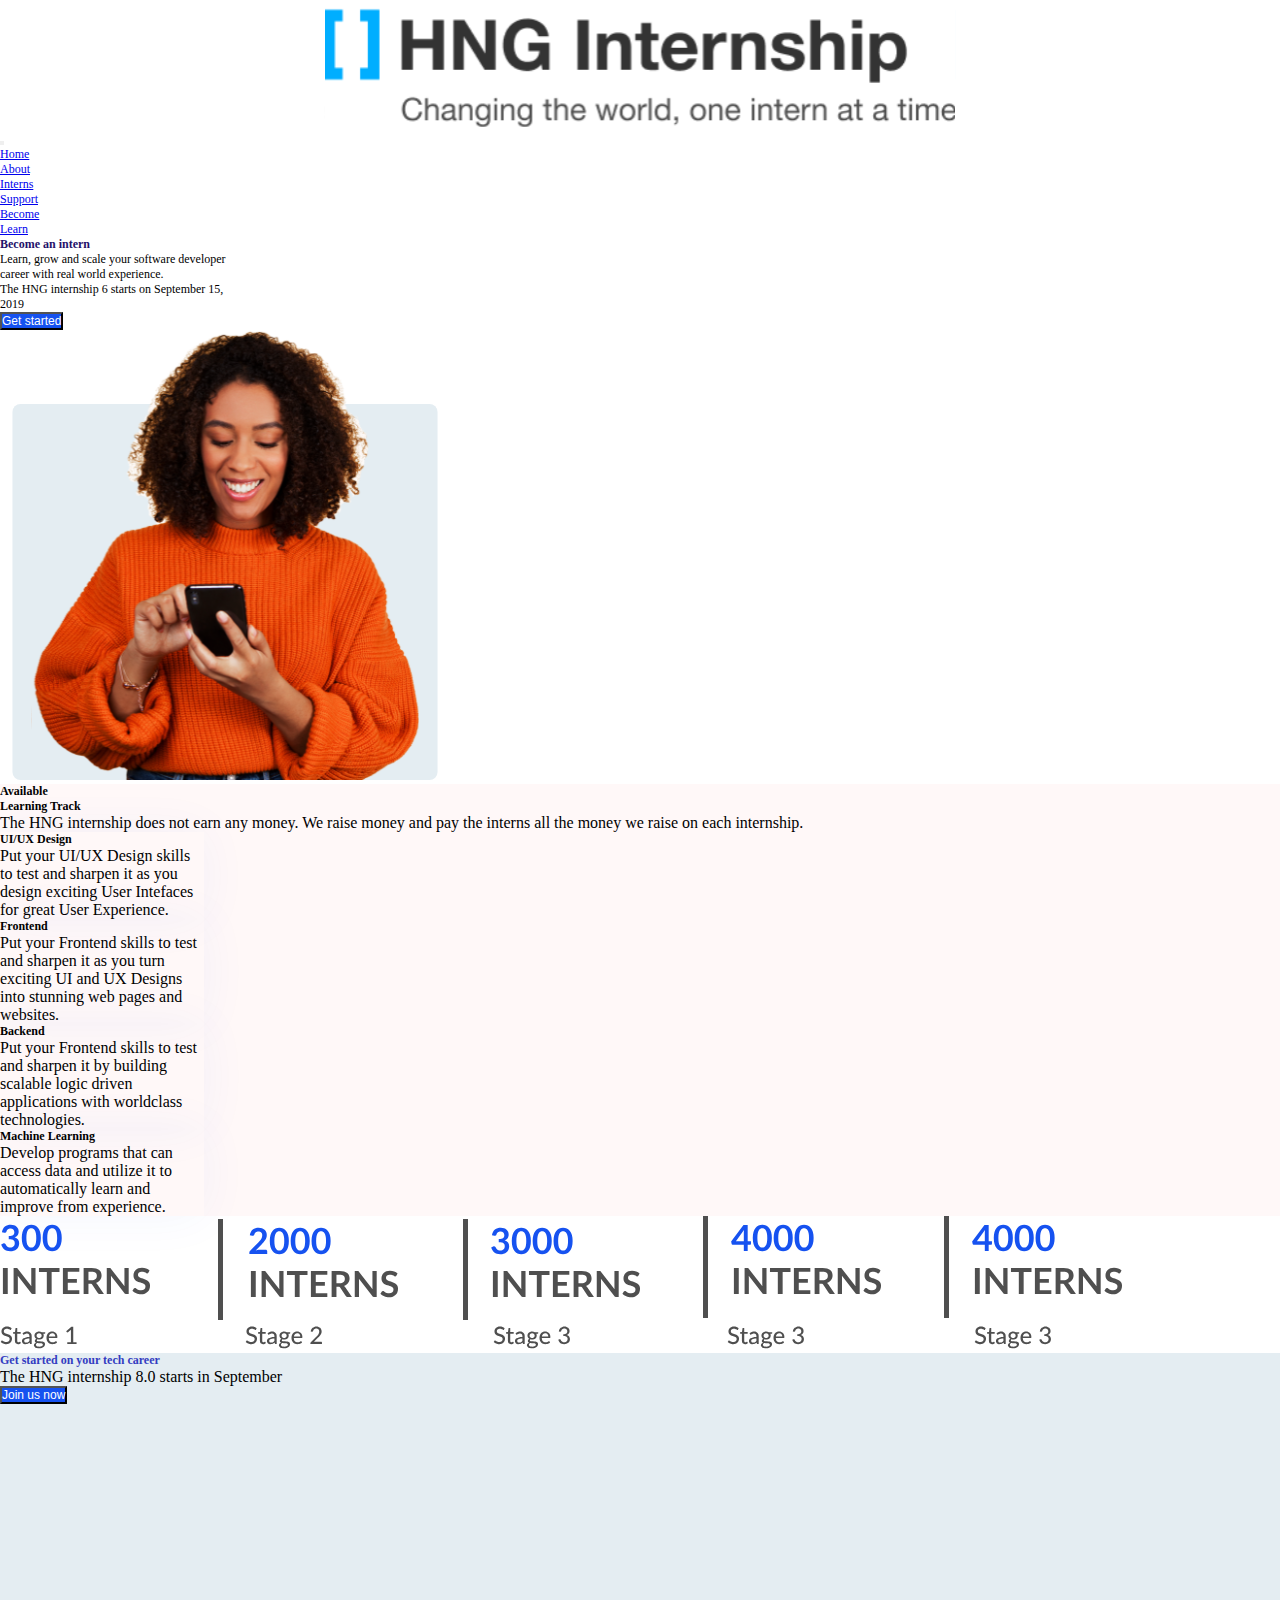
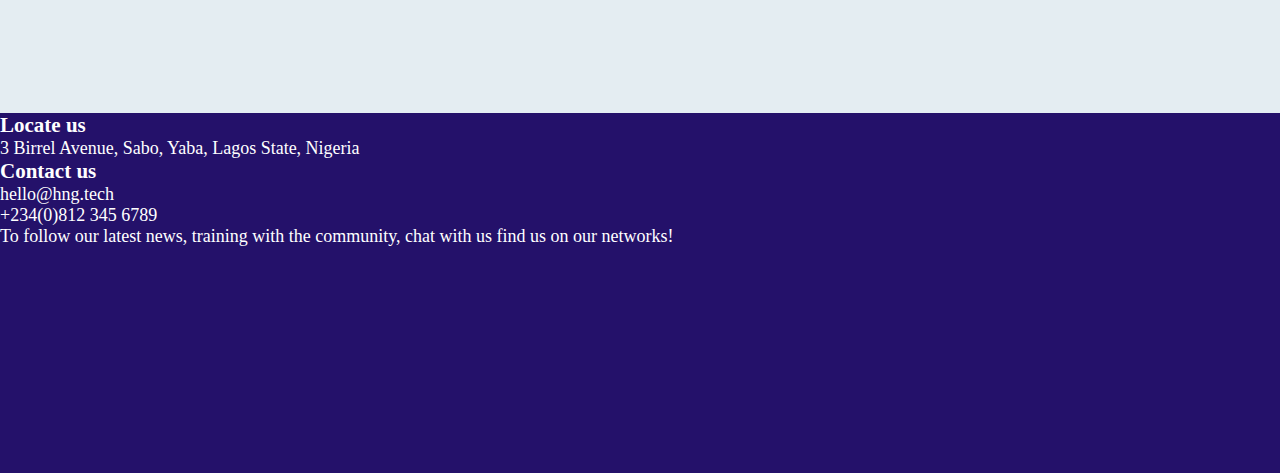
==== become-intern.html @ 82cbe0b0 "first commit" ====
<!DOCTYPE html>
<html lang="en">
<head>
    <meta charset="UTF-8">
    <meta name="viewport" content="width=device-width, initial-scale=1.0">
    <title>become intern</title>
    <link rel="stylesheet" href="https://stackpath.bootstrapcdn.com/bootstrap/4.5.0/css/bootstrap.min.css" integrity="sha384-9aIt2nRpC12Uk9gS9baDl411NQApFmC26EwAOH8WgZl5MYYxFfc+NcPb1dKGj7Sk" crossorigin="anonymous">
    <link rel="stylesheet" href="css/style.css">
</head>
<body>
    <header class="container-fluid">
        <nav class="navbar navbar-expand-lg navbar-light ">
            <a class="navbar-brand pl-4 " href="#"><img src="images/logo.svg"></a>
            <button class="navbar-toggler" type="button" data-toggle="collapse" data-target="#navbarNavDropdown" aria-controls="navbarNavDropdown" aria-expanded="false" aria-label="Toggle navigation">
              <span class="navbar-toggler-icon"></span>
            </button>
            <div class="collapse navbar-collapse justify-content-end"   id="navbarNavDropdown">
              <ul class="navbar-nav">
                <li class="nav-item active px-3">
                  <a class="nav-link text-dark font-weight-bolder" href="#">Home</a>
                </li>
                <li class="nav-item px-3 ">
                  <a class="nav-link  text-dark font-weight-bolder" href="#">About</a>
                </li>
                <li class="nav-item px-3">
                  <a class="nav-link  text-dark font-weight-bolder" href="learn.html">Interns </a>
                </li>
                <li class="nav-item px-3">
                    <a class="nav-link  text-dark font-weight-bolder" href="index.html"> Support</a>
                </li>
                <li class="nav-item px-3">
                    <a class="nav-link  text-dark font-weight-bolder" href="become-intern.html"> Become </a>
                </li>
                <li class="nav-item pl-4 pr-5 mr-5">
                    <a class="nav-link  text-dark font-weight-bolder" href="https://start.ng/">Learn</a>
                </li>
               
              </ul>
            </div>
          </nav>
          <div class="row">
            <div class="col-lg-6  mx-auto my-auto head text-center ">
                <h1 class="h1-color">Become an intern</h1>
                <p>Learn, grow and scale your software developer<br> career with real world experience.</p>
                <p>The HNG internship 6 starts on September 15,<br> 2019</p>
                <button class="btn">Get started</button>
            </div>
            <div class="col-lg-6 mt-3">
                <img src="images/intern-head.svg" alt="" class="img-responsive">
            </div>
          </div>
    </header>
    <section class="container tracks mt-5">
        <div class="row">
            <div class="col-lg-5 mx-auto my-auto">
                <h2>Available<br> Learning Track</h2>
                <p class="card-p">The HNG internship does not earn any money. We raise money and pay the interns all the money we raise on each internship.</p>
            </div>
            <div class="col-lg-7">
              <div class="d-flex flex-wrap align-items-center justify-content-center">
                <div class="mr-3 mt-5" >
                  <div class="card" style="width: 17rem;">
                    <div class="card-body">
                      <h4 class="card-title mt-5">UI/UX Design</h4>
                      <p class="card-text card-p">Put your UI/UX Design skills to test and sharpen it as you design exciting User Intefaces for great User Experience.</p>
                    </div>
                  </div>
                </div>
                <div class="mr-3 mt-5" >
                  <div class="card" style="width: 17rem;">
                    <div class="card-body">
                      <h4 class="card-title mt-5">Frontend</h4>
                      <p class="card-text card-p">Put your Frontend skills to test and sharpen it as you turn exciting UI and UX Designs into stunning web pages and websites.</p>
                    </div>
                  </div>
                </div>
                <div class="mr-3 mt-5 mb-5" >
                  <div class="card" style="width: 17rem;">
                    <div class="card-body">
                      <h4 class="card-title mt-5">Backend</h4>
                      <p class="card-text card-p">Put your Frontend skills to test and sharpen it by building scalable logic driven applications with worldclass technologies.</p>
                    </div>
                  </div>
                </div>
                <div class=" mt-5 mb-5" >
                  <div class="card" style="width: 17rem;">
                    <div class="card-body">
                      <h4 class="card-title mt-5">Machine Learning</h4>
                      <p class="card-text card-p">Develop programs that can access data and utilize it to automatically learn and improve from experience.</p>
                    </div>
                  </div>
                </div>
              </div>
            </div>

        </div>
    </section>
    <section class="container my-5">
      <img src="images/num-interns.svg" alt="" class="img-responsive">
    </section> 
    <section class="containier-fluid contribute text-center">
      <h1 class="text-purple pt-5">Get started on your tech career</h1>
      <p class="pb-5 earn">The HNG internship 8.0 starts in September</p>
      <button class="btn mb-4">Join us now</button>
    </section>
    <footer class="container-fluid mt-5">
      <div class="row d-flex align-items-center justify-content-center">
        <div class="col-lg-4 ">
          <h6>Locate us</h6>
          <p class="footer-p">3 Birrel Avenue, Sabo, Yaba, Lagos State, Nigeria</p>
        </div>
        <div class="col-lg-4 mt-5">
          <h6>Contact us</h6>
          <p class="footer-p">hello@hng.tech</p>
          <p class="footer-p">+234(0)812 345 6789</p>
        </div>
        <div class="col-lg-4 mt-5">
          <p class="footer-p">To follow our latest news, training with the community, chat with us find us on our networks!</p>
          
        </div>
      </div>
    </footer>
    











<script src="https://code.jquery.com/jquery-3.5.1.slim.min.js" integrity="sha384-DfXdz2htPH0lsSSs5nCTpuj/zy4C+OGpamoFVy38MVBnE+IbbVYUew+OrCXaRkfj" crossorigin="anonymous"></script>
<script src="https://cdn.jsdelivr.net/npm/popper.js@1.16.0/dist/umd/popper.min.js" integrity="sha384-Q6E9RHvbIyZFJoft+2mJbHaEWldlvI9IOYy5n3zV9zzTtmI3UksdQRVvoxMfooAo" crossorigin="anonymous"></script>
<script src="https://stackpath.bootstrapcdn.com/bootstrap/4.5.0/js/bootstrap.min.js" integrity="sha384-OgVRvuATP1z7JjHLkuOU7Xw704+h835Lr+6QL9UvYjZE3Ipu6Tp75j7Bh/kR0JKI" crossorigin="anonymous"></script>
</body>
</html>
---- css/style.css ----
*{
    margin: 0;
    padding: 0;
    font-size: 12px;
}

nav img{
    width: 100%;
    height: auto;
}

.img-responsive{
    max-width: 100%;
    height: auto;
    

}

.home{
    width: 80%;
    height: auto;
    margin: 0 auto;

}
.contribute{
    height: 40vh;
    background: #E4EDF2;
    margin: 0 auto;

}
.earn{
    font-size: 16px;
}
.text-purple{
    color: #333CC1;
}
.btn{
    background-color:  #1652F0;
    color: #fff;
}
.sponsors{
    background-color: #E4EDF2;
}
.card{
    box-shadow: 0px 0px 50px rgba(22, 82, 240, 0.05);
}
.card-img{
    width: 80px;
    height: 80px;
    margin: 0 auto;
}
footer{
    background: #24116A;
    color: #fff;
    height: 40vh;
}
footer h6{
    font-size: 21px;
}

.footer-p{
    font-size: 18px;
}

.tracks{
    background: #FFF8F8;
}
.h1-color{
    color: #24116A;
}
.head{
    /* padding-left: 150px; */
}
.card-p{
    font-size: 16px;
}
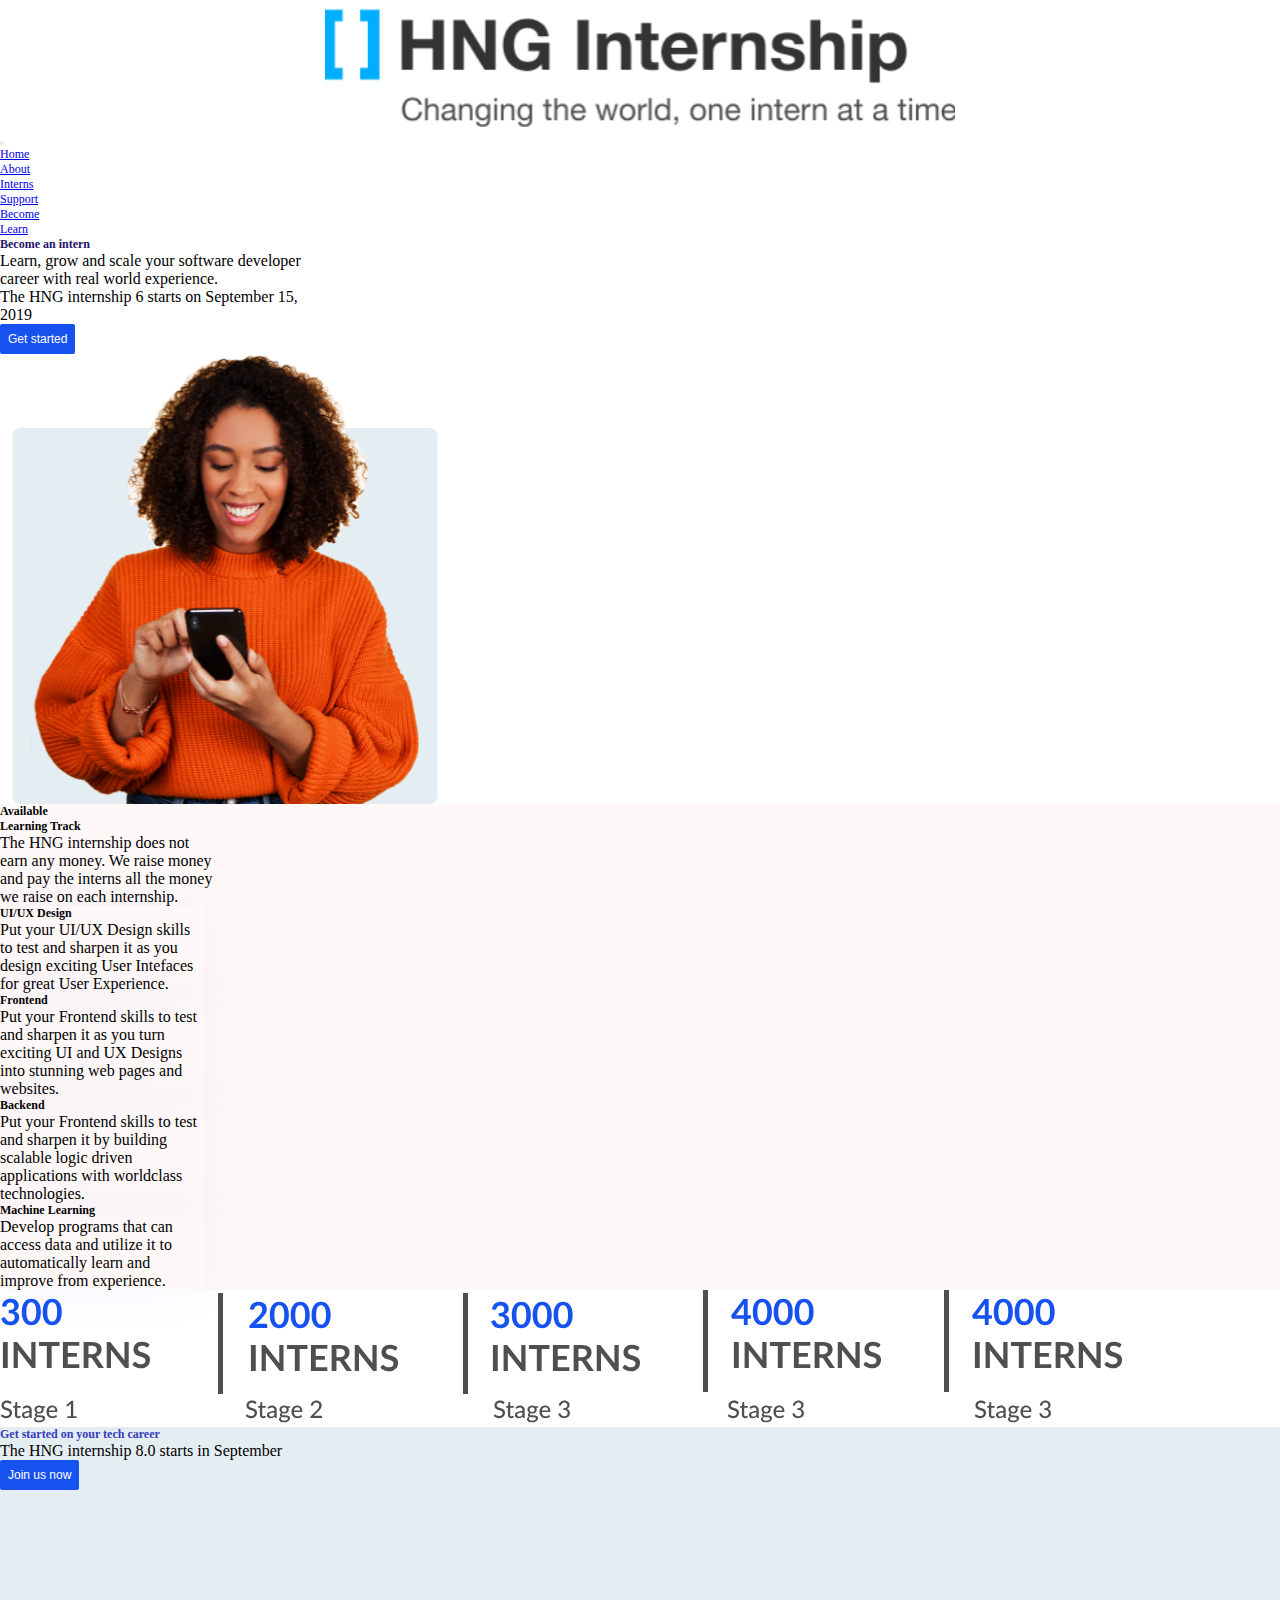
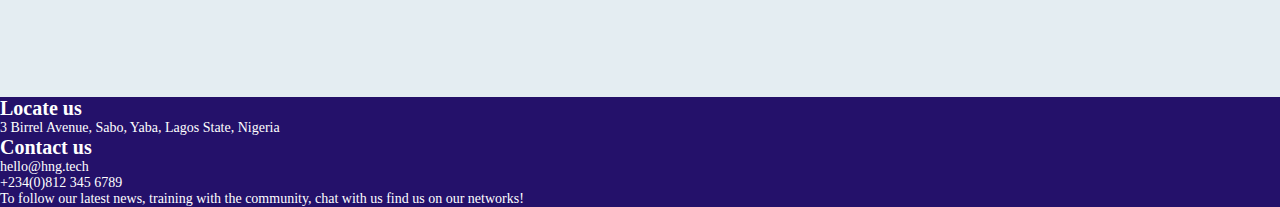
==== commit 1beeeb4b: "changes" ====
--- a/become-intern.html
+++ b/become-intern.html
@@ -41,20 +41,20 @@
           <div class="row">
             <div class="col-lg-6  mx-auto my-auto head text-center ">
                 <h1 class="h1-color">Become an intern</h1>
-                <p>Learn, grow and scale your software developer<br> career with real world experience.</p>
-                <p>The HNG internship 6 starts on September 15,<br> 2019</p>
-                <button class="btn">Get started</button>
+                <p class="card-p">Learn, grow and scale your software developer<br> career with real world experience.</p>
+                <p class="card-p">The HNG internship 6 starts on September 15,<br> 2019</p>
+                <button class="btn-color">Get started</button>
             </div>
             <div class="col-lg-6 mt-3">
-                <img src="images/intern-head.svg" alt="" class="img-responsive">
+                <img src="images/intern-head.svg" alt="" class="img-responsive become-1">
             </div>
           </div>
     </header>
     <section class="container tracks mt-5">
         <div class="row">
-            <div class="col-lg-5 mx-auto my-auto">
-                <h2>Available<br> Learning Track</h2>
-                <p class="card-p">The HNG internship does not earn any money. We raise money and pay the interns all the money we raise on each internship.</p>
+            <div class="col-lg-5 mx-auto my-auto text-center">
+                <h2 class="mt-5">Available<br> Learning Track</h2>
+                <p class="card-p ">The HNG internship does not<br> earn any money. We raise money<br> and pay the interns all the money <br>we raise on each internship.</p>
             </div>
             <div class="col-lg-7">
               <div class="d-flex flex-wrap align-items-center justify-content-center">
@@ -99,9 +99,9 @@
       <img src="images/num-interns.svg" alt="" class="img-responsive">
     </section> 
     <section class="containier-fluid contribute text-center">
-      <h1 class="text-purple pt-5">Get started on your tech career</h1>
-      <p class="pb-5 earn">The HNG internship 8.0 starts in September</p>
-      <button class="btn mb-4">Join us now</button>
+      <h1 class="text-purple pt-3">Get started on your tech career</h1>
+      <p class="pb-3 earn">The HNG internship 8.0 starts in September</p>
+      <button class="btn-color ">Join us now</button>
     </section>
     <footer class="container-fluid mt-5">
       <div class="row d-flex align-items-center justify-content-center">
@@ -114,7 +114,7 @@
           <p class="footer-p">hello@hng.tech</p>
           <p class="footer-p">+234(0)812 345 6789</p>
         </div>
-        <div class="col-lg-4 mt-5">
+        <div class="col-lg-4 ">
           <p class="footer-p">To follow our latest news, training with the community, chat with us find us on our networks!</p>
           
         </div>
--- a/css/style.css
+++ b/css/style.css
@@ -15,7 +15,9 @@
     
 
 }
-
+.support-2, .become-1{
+    display: none;
+}
 .home{
     width: 80%;
     height: auto;
@@ -23,7 +25,7 @@
 
 }
 .contribute{
-    height: 40vh;
+    height: 30vh;
     background: #E4EDF2;
     margin: 0 auto;
 
@@ -34,7 +36,18 @@
 .text-purple{
     color: #333CC1;
 }
+.btn-color{
+    background-color:  #1652F0;
+    color: #fff;
+    padding: 8px;
+    border: none;
+    border-radius: 2px;
+}
 .btn{
+    border: 2px solid #1652F0 ;
+
+}
+.btn:hover{
     background-color:  #1652F0;
     color: #fff;
 }
@@ -52,14 +65,14 @@
 footer{
     background: #24116A;
     color: #fff;
-    height: 40vh;
+    height: auto;
 }
 footer h6{
-    font-size: 21px;
+    font-size: 20px;
 }
 
 .footer-p{
-    font-size: 18px;
+    font-size: 14px;
 }
 
 .tracks{
@@ -68,9 +81,12 @@
 .h1-color{
     color: #24116A;
 }
-.head{
-    /* padding-left: 150px; */
-}
+
 .card-p{
     font-size: 16px;
+}
+@media (min-width: 768px){
+    .support-2, .become-1{
+        display: block;
+    }
 }